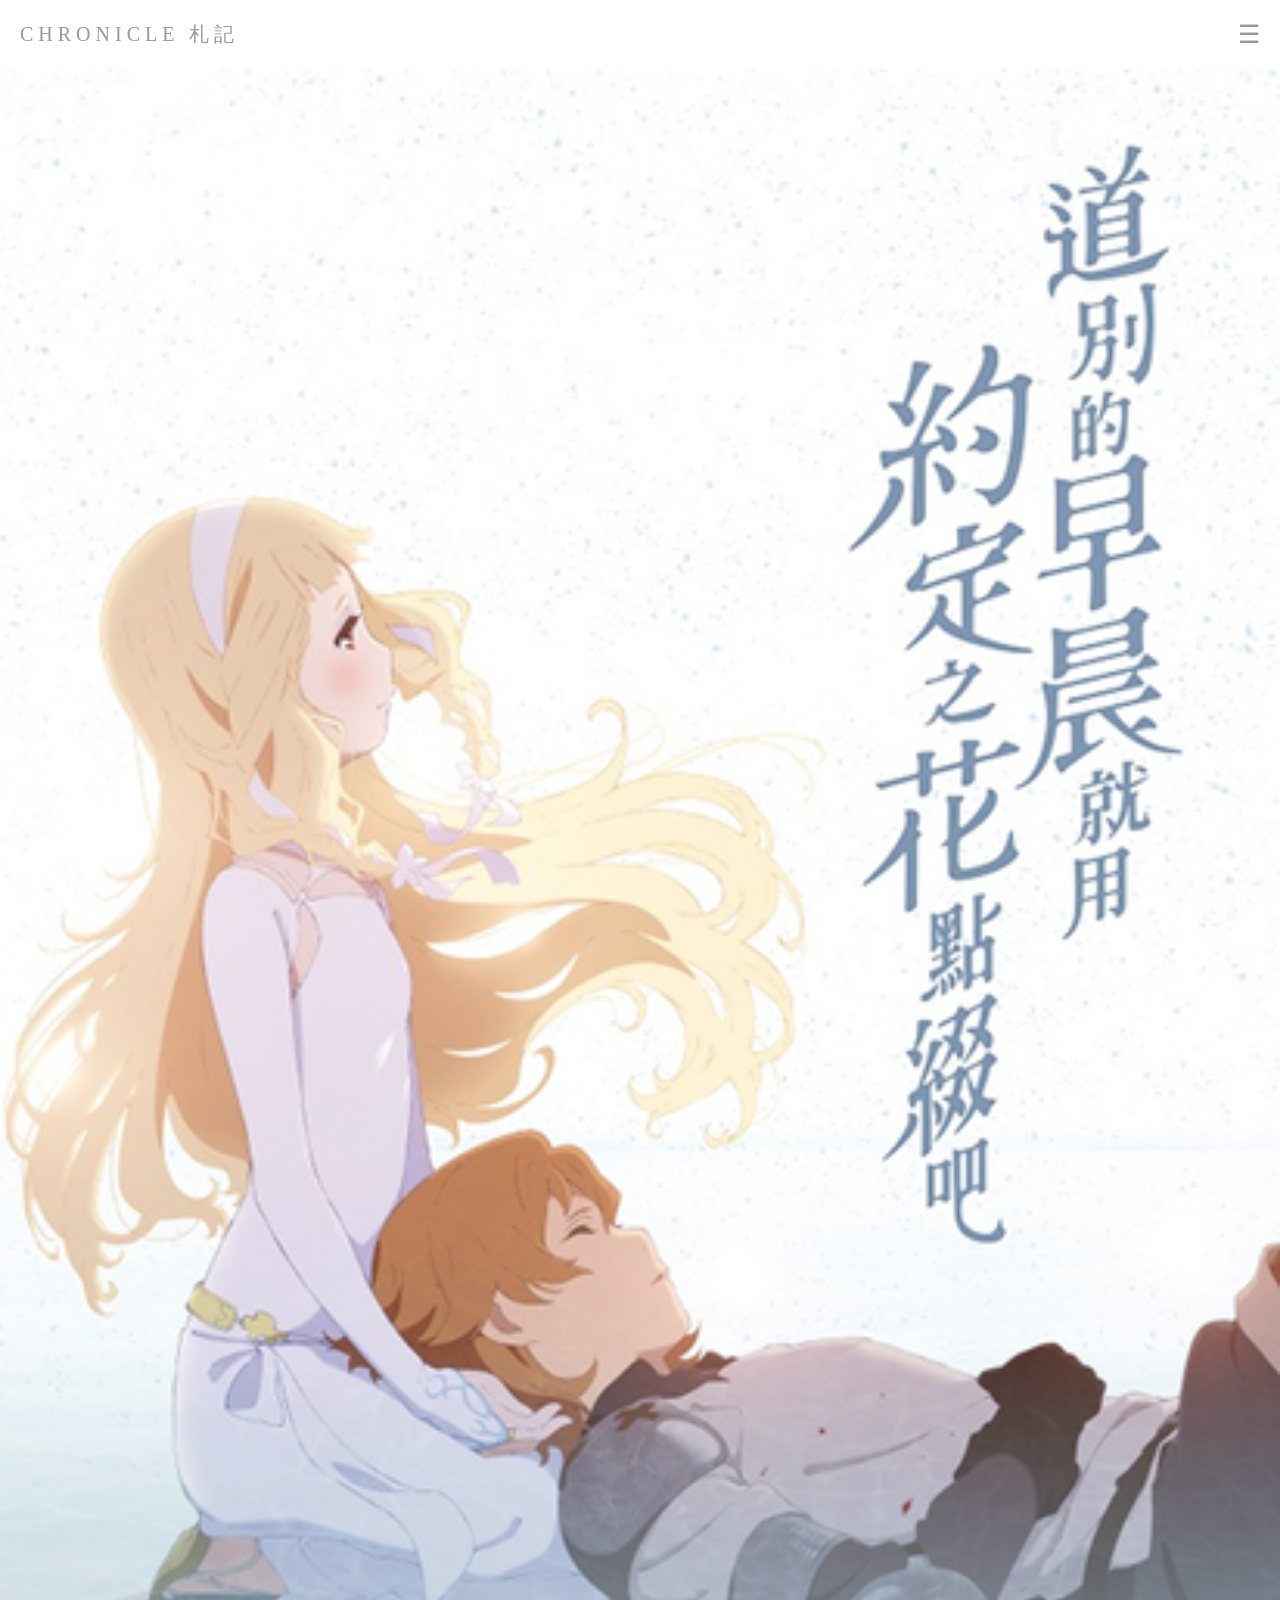
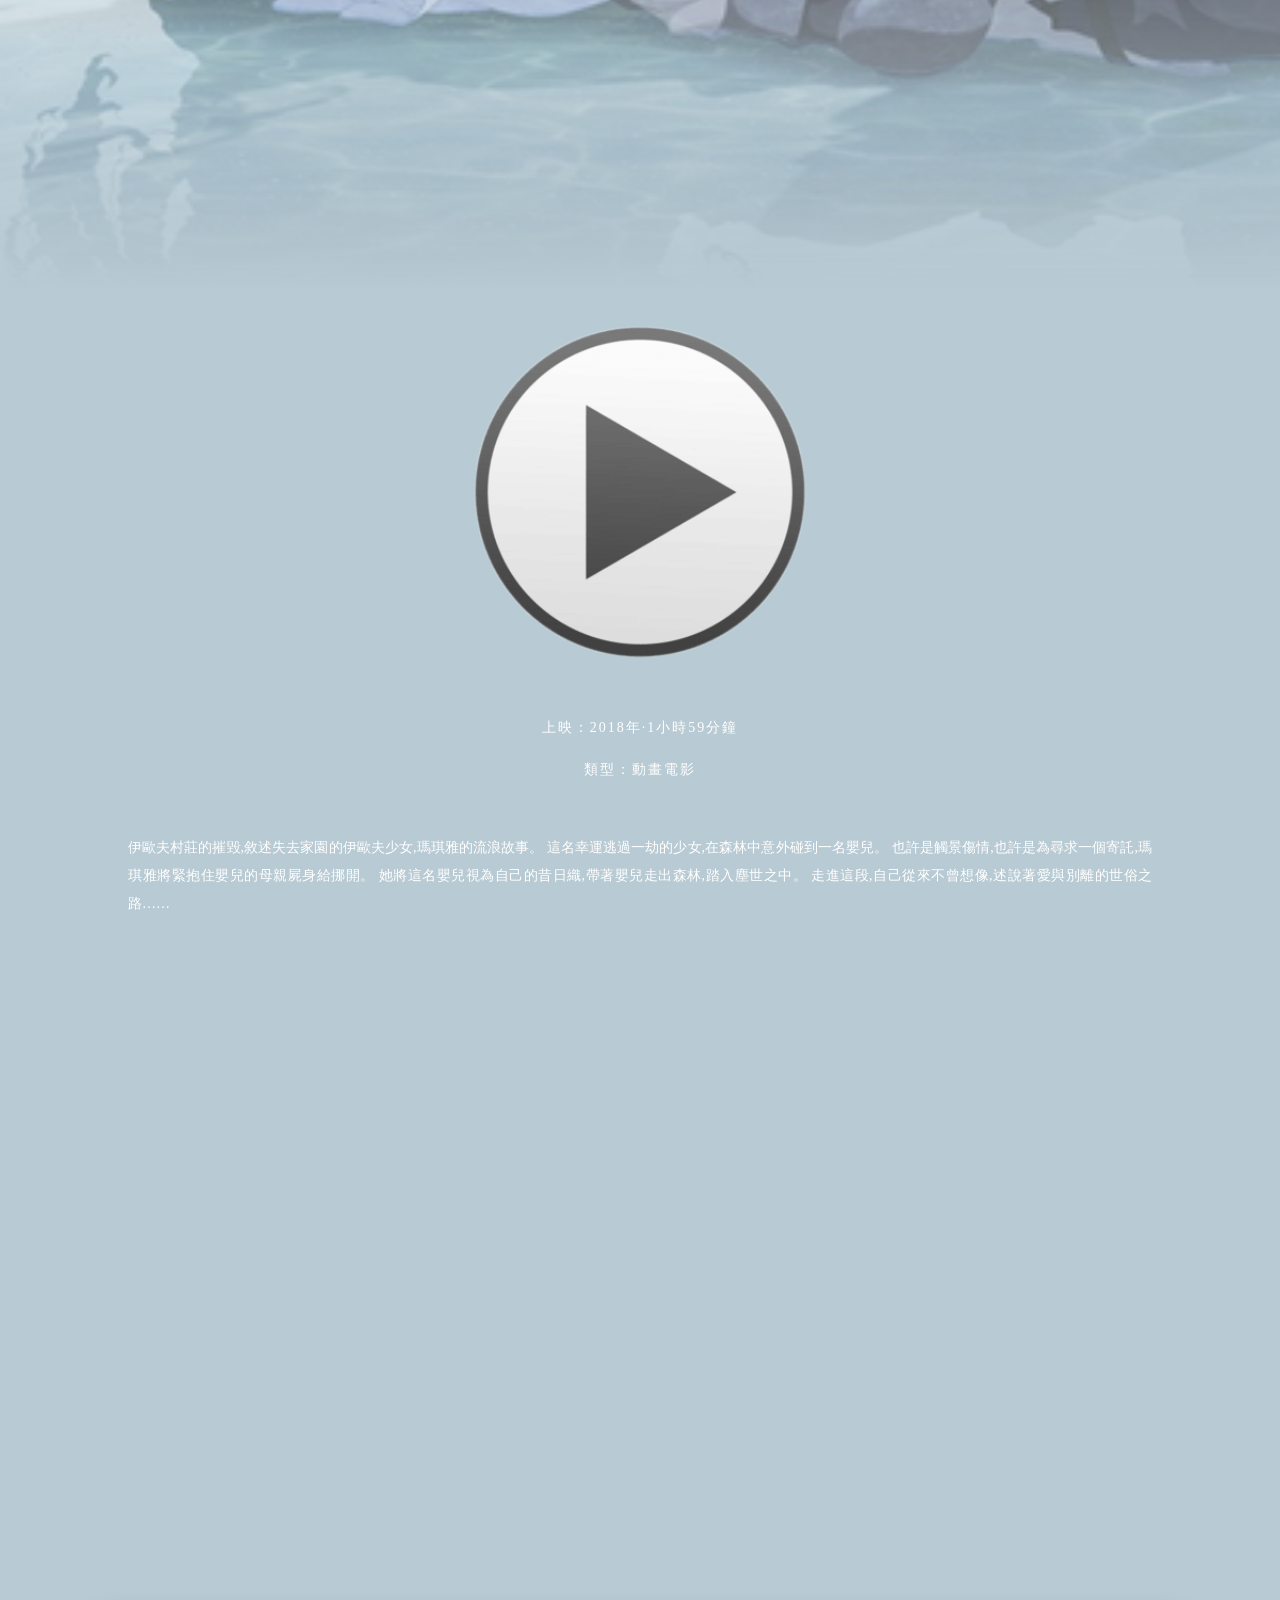
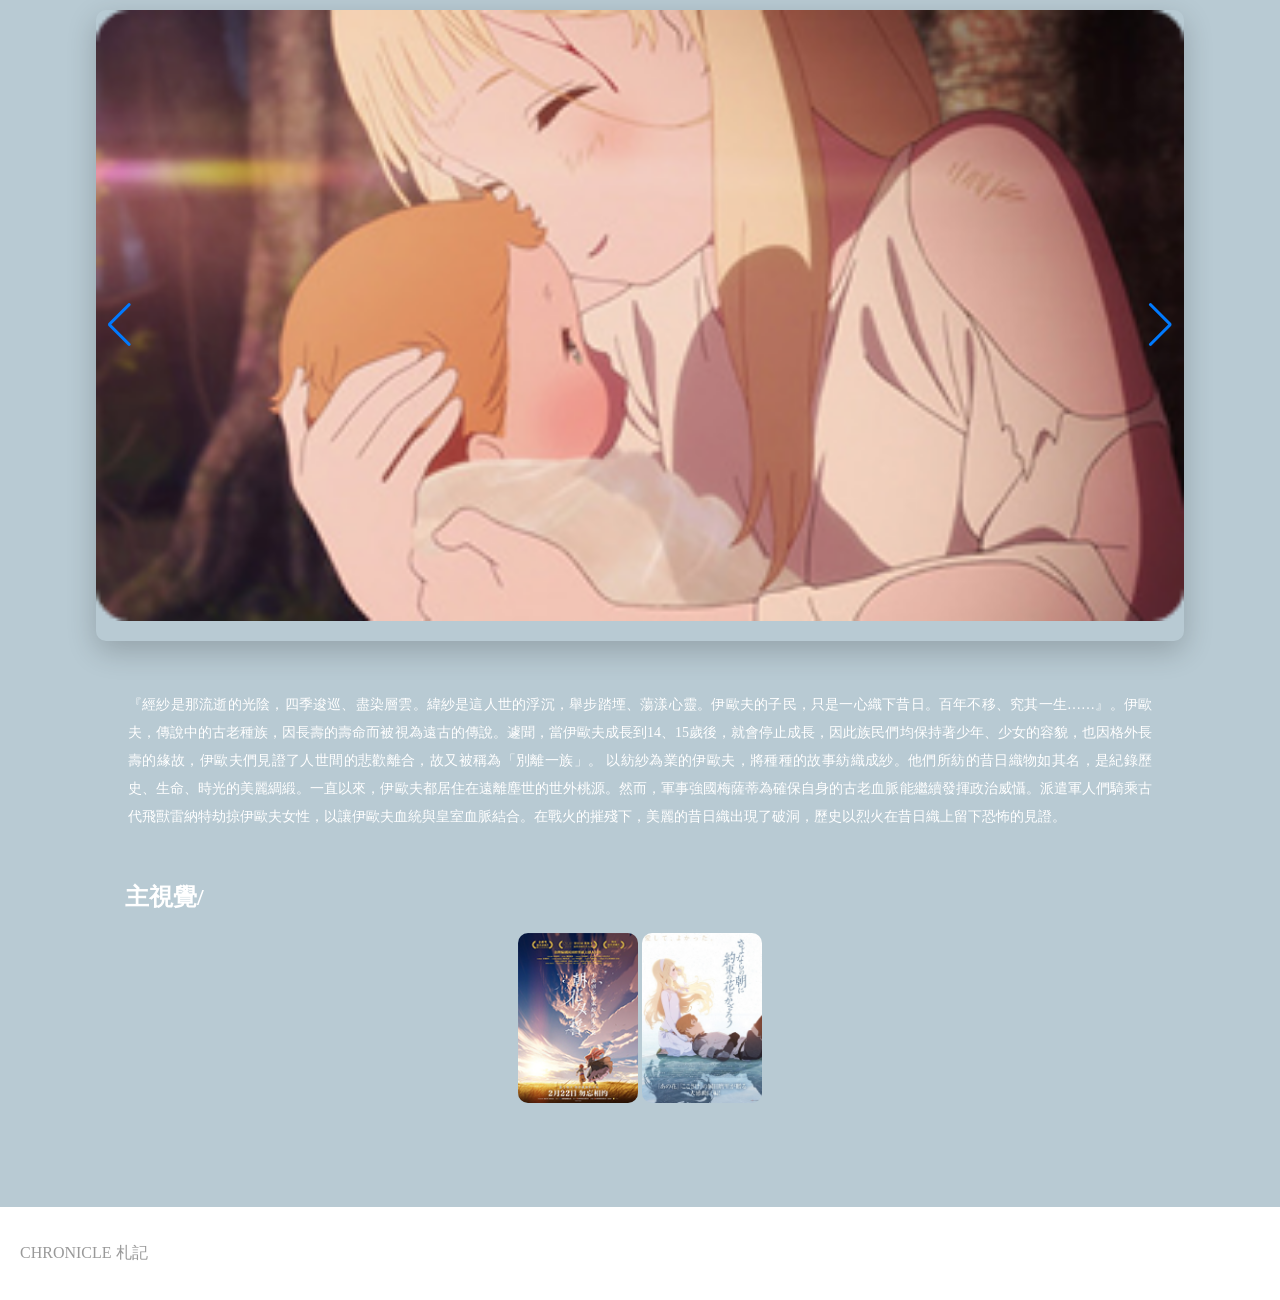
==== MAQUIA When the Promised Flower Blooms/index.html @ 0970c0bd "Add files via upload" ====
<!DOCTYPE html>
<html lang="zh-Hant">
<head>
    <meta charset="UTF-8">
    <meta name="viewport" content="width=device-width, initial-scale=1.0">
    <title>動畫作品介紹</title>

    <link rel="stylesheet" href="style.css">
    <link rel="stylesheet" href="https://cdn.jsdelivr.net/npm/swiper@11/swiper-bundle.min.css">
</head>
<body>
    <!-- 導覽列 -->
    <header>
        <div class="logo">
            CHRONICLE 札記
        </div>
        <div class="menu">
            ☰
        </div>
    </header>
    <!-- 主視覺 -->
    <section class="hero">
        <img src="images/main.png" alt="道別的早晨就用約定之花點綴吧">
    </section>
    
    <div class="video">
        <a href="https://anime1.me/7048" target="_blank"><img src="images/Video.png" alt="影片"></a>
    </div>

    <section class="info">
        <p>上映：2018年·1小時59分鐘</p>
        <p>類型：動畫電影</p>
    </section>
    <section class="story">
        <p>
            伊歐夫村莊的摧毀,敘述失去家園的伊歐夫少女,瑪琪雅的流浪故事。
            這名幸運逃過一劫的少女,在森林中意外碰到一名嬰兒。
            也許是觸景傷情,也許是為尋求一個寄託,瑪琪雅將緊抱住嬰兒的母親屍身給挪開。
            她將這名嬰兒視為自己的昔日織,帶著嬰兒走出森林,踏入塵世之中。
            走進這段,自己從來不曾想像,述說著愛與別離的世俗之路……
        </p>
    </section>
    <section class="gallery">
        <iframe class="key" src="https://www.youtube.com/embed/SV5ZGYAGAX8?si=R78CPUoXUuOw-z0N" title="YouTube video player" frameborder="0" allow="accelerometer; autoplay; clipboard-write; encrypted-media; gyroscope; picture-in-picture; web-share" referrerpolicy="strict-origin-when-cross-origin" allowfullscreen></iframe>
        <!-- <img class="normal-image" src="images/Frame 4.png"> -->

        <div class="swiper mySwiper">
            <div class="swiper-button-next"></div>
            <div class="swiper-button-prev"></div>
            <div class="swiper-wrapper">
                <div class="swiper-slide">
                    <img src="images/image.png">
                </div>
                <div class="swiper-slide">
                    <img src="images/image 2.png">
                </div>
                <div class="swiper-slide">
                    <img src="images/image 3.png">
                </div>
                <div class="swiper-slide">
                    <img src="images/image 4.png">
                </div>
            </div>
        </div>
    </section>
    <section class="story">
        <p>
            『經紗是那流逝的光陰，四季逡巡、盡染層雲。緯紗是這人世的浮沉，舉步踏堙、蕩漾心靈。伊歐夫的子民，只是一心織下昔日。百年不移、究其一生……』。伊歐夫，傳說中的古老種族，因長壽的壽命而被視為遠古的傳說。遽聞，當伊歐夫成長到14、15歲後，就會停止成長，因此族民們均保持著少年、少女的容貌，也因格外長壽的緣故，伊歐夫們見證了人世間的悲歡離合，故又被稱為「別離一族」。
            以紡紗為業的伊歐夫，將種種的故事紡織成紗。他們所紡的昔日織物如其名，是紀錄歷史、生命、時光的美麗綢緞。一直以來，伊歐夫都居住在遠離塵世的世外桃源。然而，軍事強國梅薩蒂為確保自身的古老血脈能繼續發揮政治威懾。派遣軍人們騎乘古代飛獸雷納特劫掠伊歐夫女性，以讓伊歐夫血統與皇室血脈結合。在戰火的摧殘下，美麗的昔日織出現了破洞，歷史以烈火在昔日織上留下恐怖的見證。
        </p>
    </section>
    <div class="kv">
        <h2>主視覺/</h2>
    </div>
    <section class="poster">        
        <div>
            <img src="images/image 11.png">
            <img src="images/Frame 22.png">
        </div>        
    </section>

    <footer class="footer">
        <p>CHRONICLE 札記</p>
    </footer>

    <script src="https://cdn.jsdelivr.net/npm/swiper@11/swiper-bundle.min.js"></script>
    <script>
        const swiper = new Swiper('.mySwiper', {
            loop: true,
            autoplay: {
                delay: 3000,
            },
            effect:"fade",
            navigation: {
                nextEl: '.swiper-button-next',
                prevEl: '.swiper-button-prev',
            },
        });
    </script>

</body>
</html>
---- MAQUIA When the Promised Flower Blooms/style.css ----
body{
    margin: 0;
    padding: 0px;
    background: #b8cad3;
    font-family: Microsoft JhengHei;
    color: white;

}
header{
    display: flex;
    justify-content: space-between;
    align-items: center;

    padding: 20px;

    background: white;
    color: #999;
}
.logo{
    letter-spacing: 5px;
    font-size: 20px;
}
.menu{
    font-size: 25px;
}
.hero{
    position: relative;
}
.hero img{
    width: 100%;
    display: block;
    -webkit-mask-image:linear-gradient(
        to bottom,
        rgba(0,0,0,1)70%,
        rgba(0,0,0,0)
    );

    mask-image: linear-gradient(
        to bottom,
        rgba(0,0,0,1)70%,
        rgba(0,0,0,0)
    );
}
.video img{
    width: 30%;
    margin: 10px auto;
    display: block; /* 加這行才會真的置中 */
}
.info{
    text-align: center;
    line-height: 2;
    font-size: 14px;
    letter-spacing: 2px;
    margin: 30px auto;
}
.story{
    width: 80%;
    margin: 50px auto;

    line-height: 2;
    font-size: 14px;

    text-align: justify;
}
.kv{
    padding-left: 125px;
}
.gallery{
    width: 85%;
    margin: auto;
}
.gallery img{
    width: 100%;
    border-radius: 10px;
    margin-bottom: 20px;
}
.key{
    width: 100%;
    aspect-ratio: 16 / 9;
    display: block;
    margin-bottom: 30px; /* 調整這個數值來控制間距 */
}
.swiper{
    box-shadow: 0 10px 30px rgba(0,0,0,0.2);
    width: 100%;
    border-radius: 10px;
    overflow: hidden;
}
.swiper img{
    width: 100%;
    display: block;
}
.poster{
    display: flex;
    justify-content: center;
    gap: 20px;
    margin-bottom: 100px;
}
.poster img{
    width: 120px;
    border-radius: 10px;
}
.footer{    
    padding: 20px;
    text-align: left;
    background: white;
    color: #999;
}
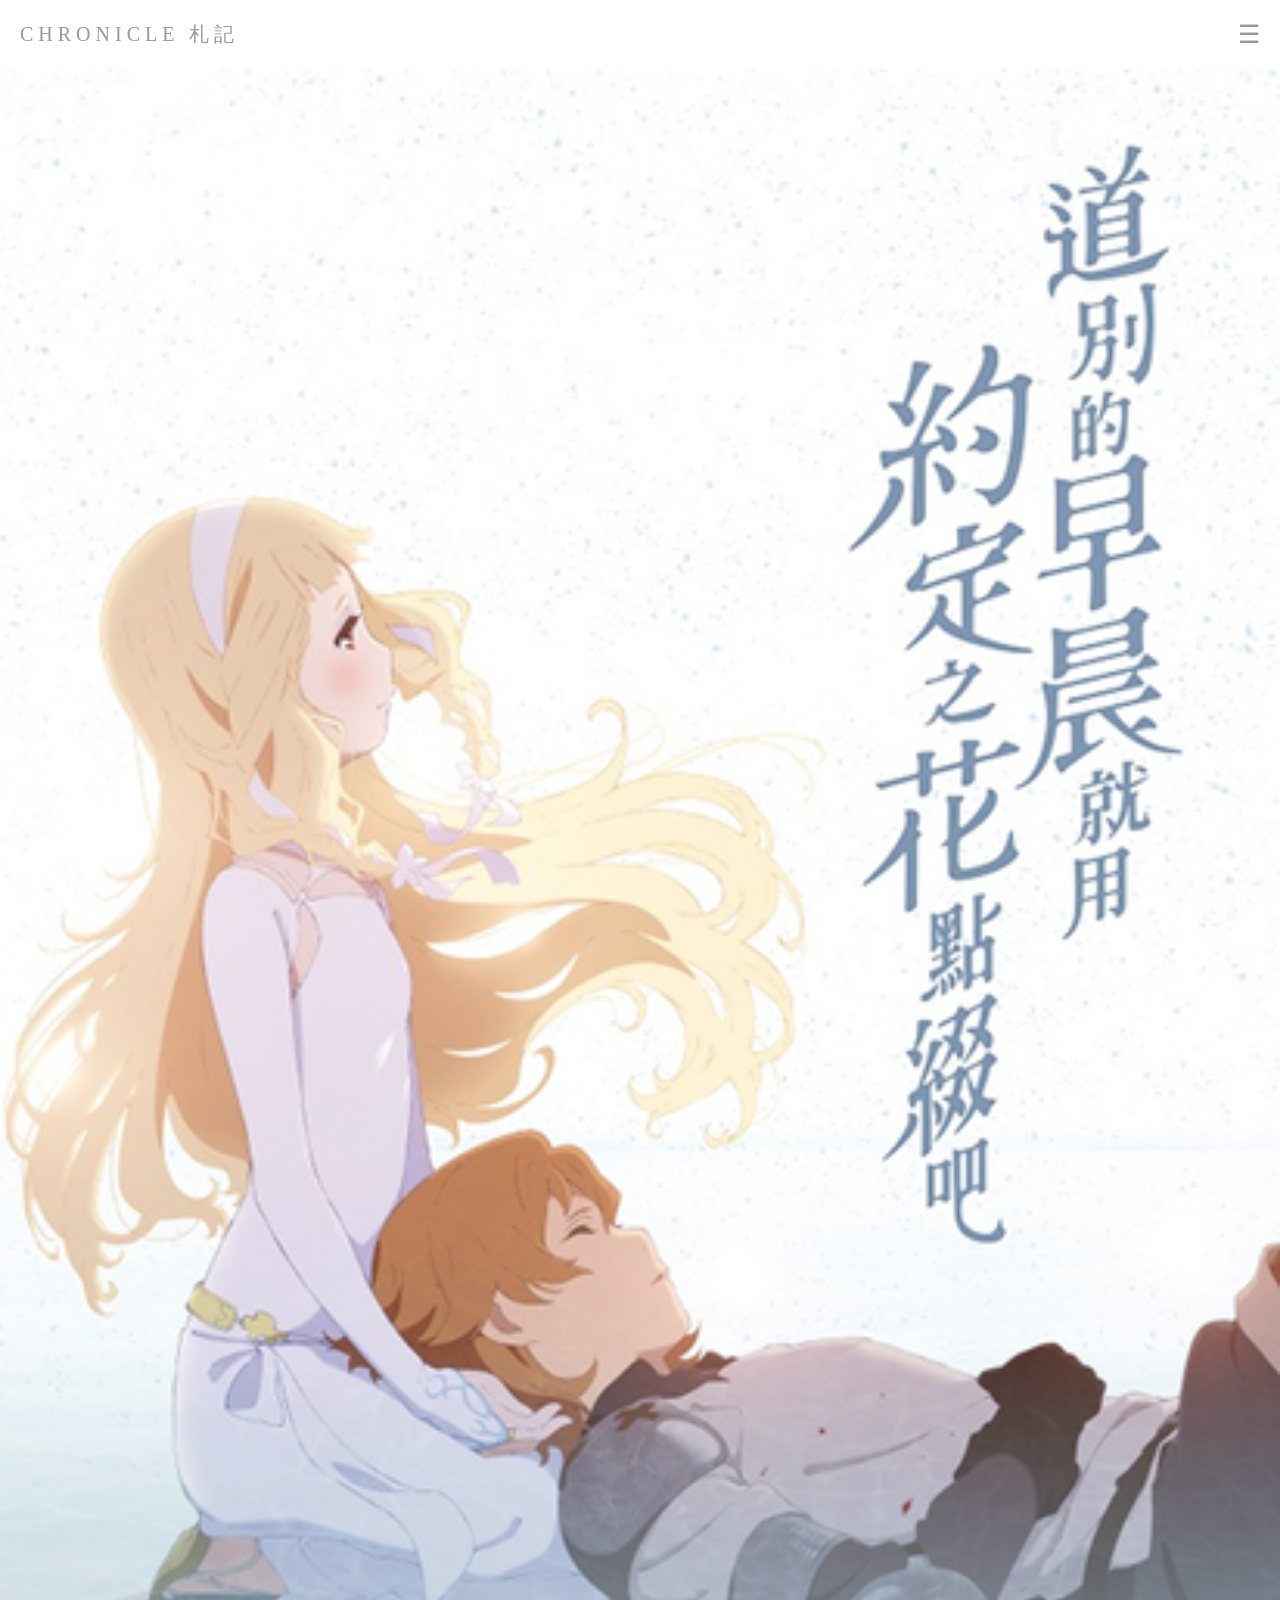
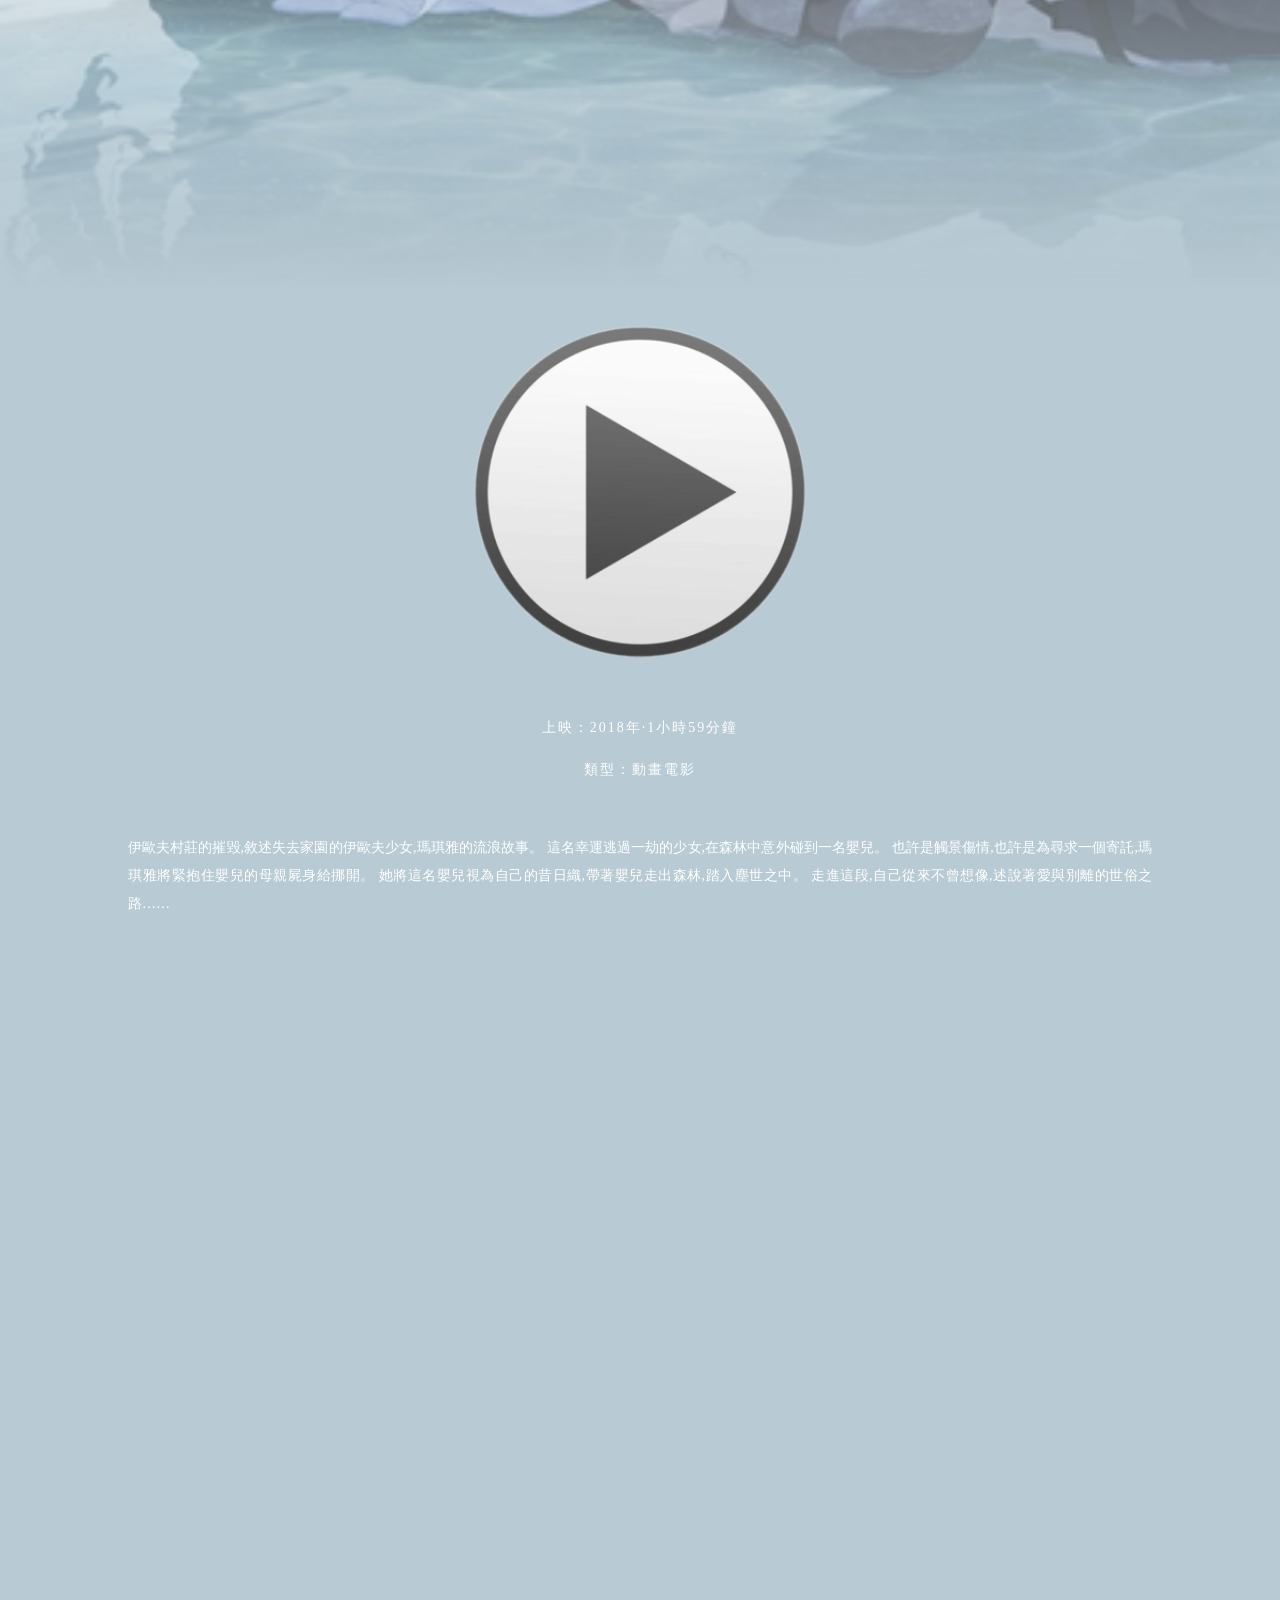
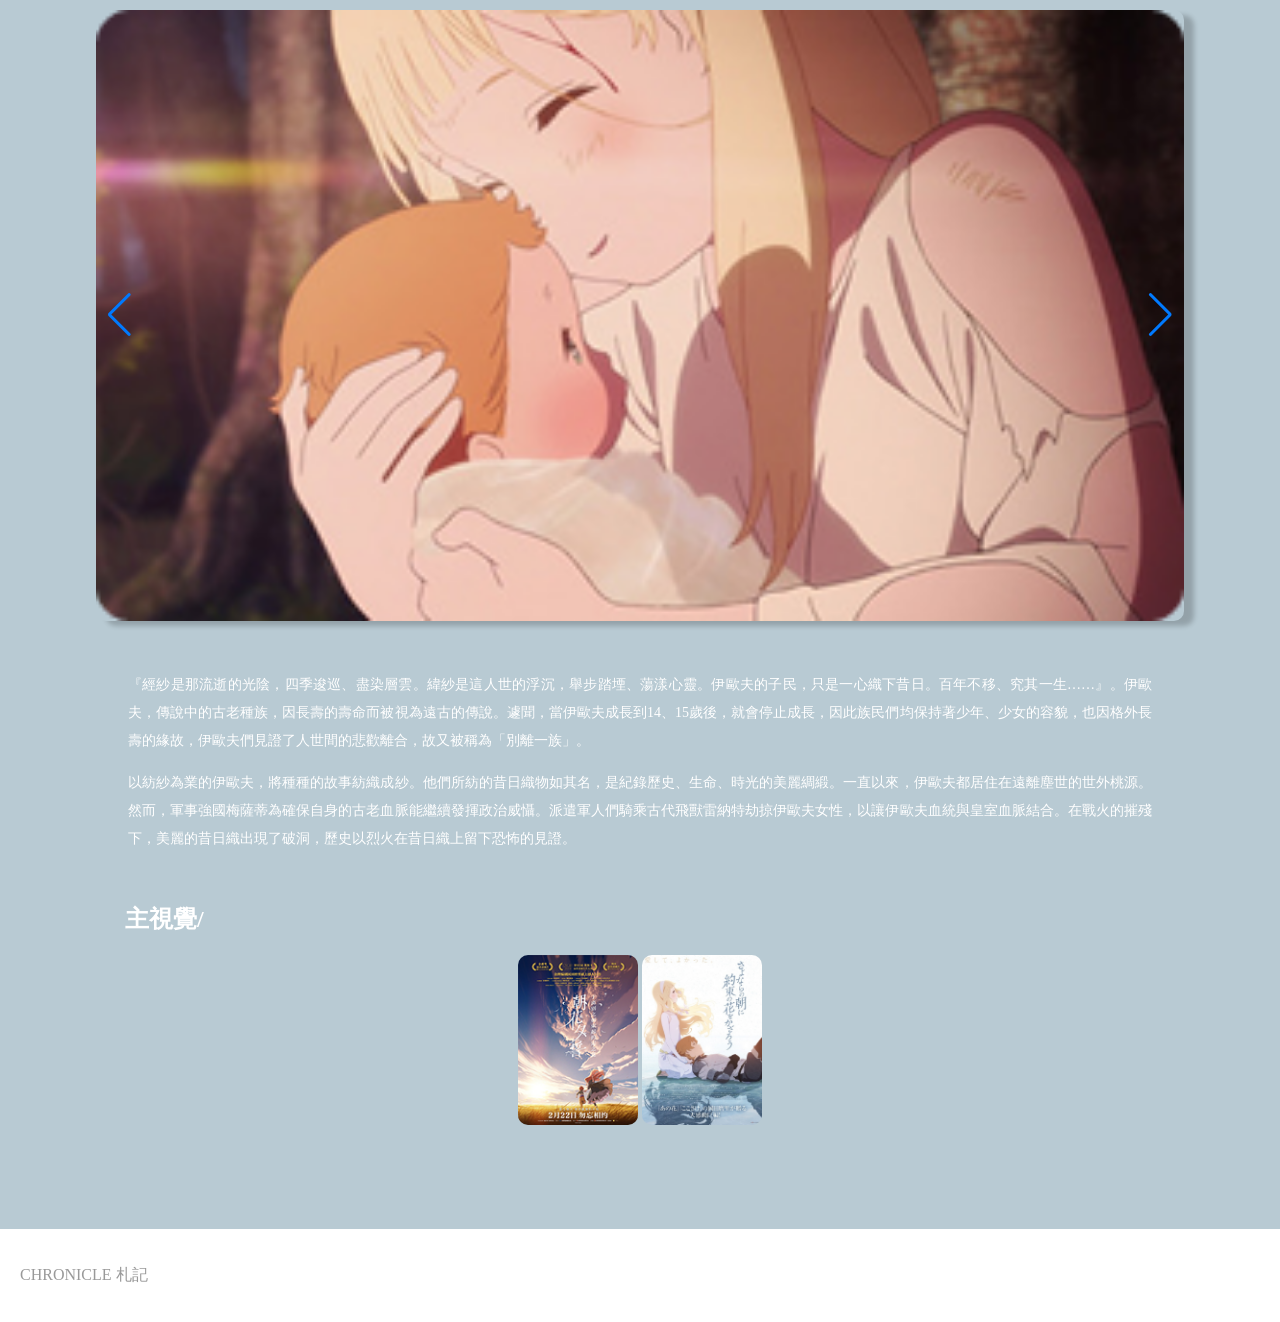
==== commit 08daebb6: "Add files via upload" ====
--- a/MAQUIA When the Promised Flower Blooms/index.html
+++ b/MAQUIA When the Promised Flower Blooms/index.html
@@ -66,6 +66,9 @@
     <section class="story">
         <p>
             『經紗是那流逝的光陰，四季逡巡、盡染層雲。緯紗是這人世的浮沉，舉步踏堙、蕩漾心靈。伊歐夫的子民，只是一心織下昔日。百年不移、究其一生……』。伊歐夫，傳說中的古老種族，因長壽的壽命而被視為遠古的傳說。遽聞，當伊歐夫成長到14、15歲後，就會停止成長，因此族民們均保持著少年、少女的容貌，也因格外長壽的緣故，伊歐夫們見證了人世間的悲歡離合，故又被稱為「別離一族」。
+            
+        </p>
+        <p>
             以紡紗為業的伊歐夫，將種種的故事紡織成紗。他們所紡的昔日織物如其名，是紀錄歷史、生命、時光的美麗綢緞。一直以來，伊歐夫都居住在遠離塵世的世外桃源。然而，軍事強國梅薩蒂為確保自身的古老血脈能繼續發揮政治威懾。派遣軍人們騎乘古代飛獸雷納特劫掠伊歐夫女性，以讓伊歐夫血統與皇室血脈結合。在戰火的摧殘下，美麗的昔日織出現了破洞，歷史以烈火在昔日織上留下恐怖的見證。
         </p>
     </section>
--- a/MAQUIA When the Promised Flower Blooms/style.css
+++ b/MAQUIA When the Promised Flower Blooms/style.css
@@ -80,15 +80,23 @@
     display: block;
     margin-bottom: 30px; /* 調整這個數值來控制間距 */
 }
-.swiper{
-    box-shadow: 0 10px 30px rgba(0,0,0,0.2);
+.swiper {
+    box-shadow: 10px 5px 5px rgba(0, 0, 0, 0.2);
     width: 100%;
     border-radius: 10px;
     overflow: hidden;
+    line-height: 0; /* ← 關鍵：消除 inline 殘留空隙 */
+    font-size: 0;   /* ← 雙保險 */
 }
-.swiper img{
+
+.swiper img {
     width: 100%;
     display: block;
+    vertical-align: top;
+    margin-bottom: 0; /* ← 加這行覆蓋掉 .gallery img 的設定 */
+}
+.swiper-slide {
+    line-height: 0;
 }
 .poster{
     display: flex;
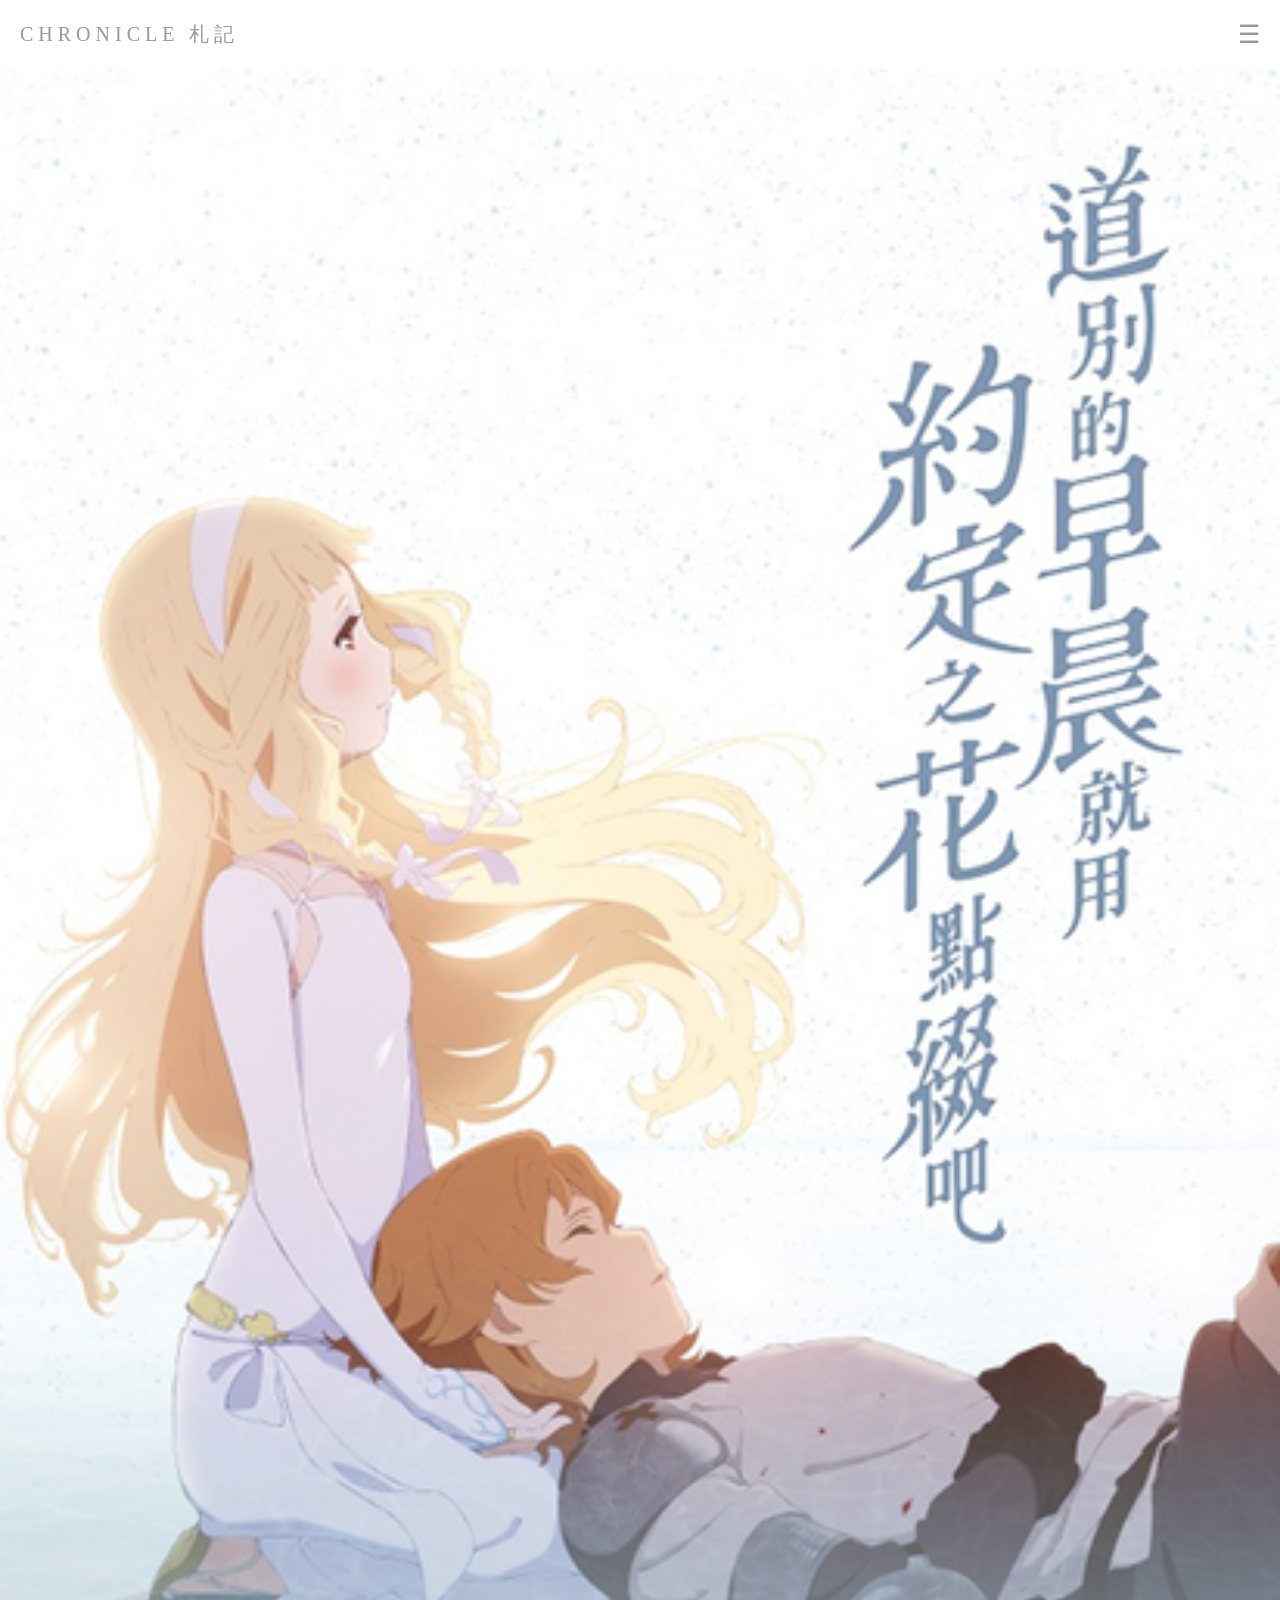
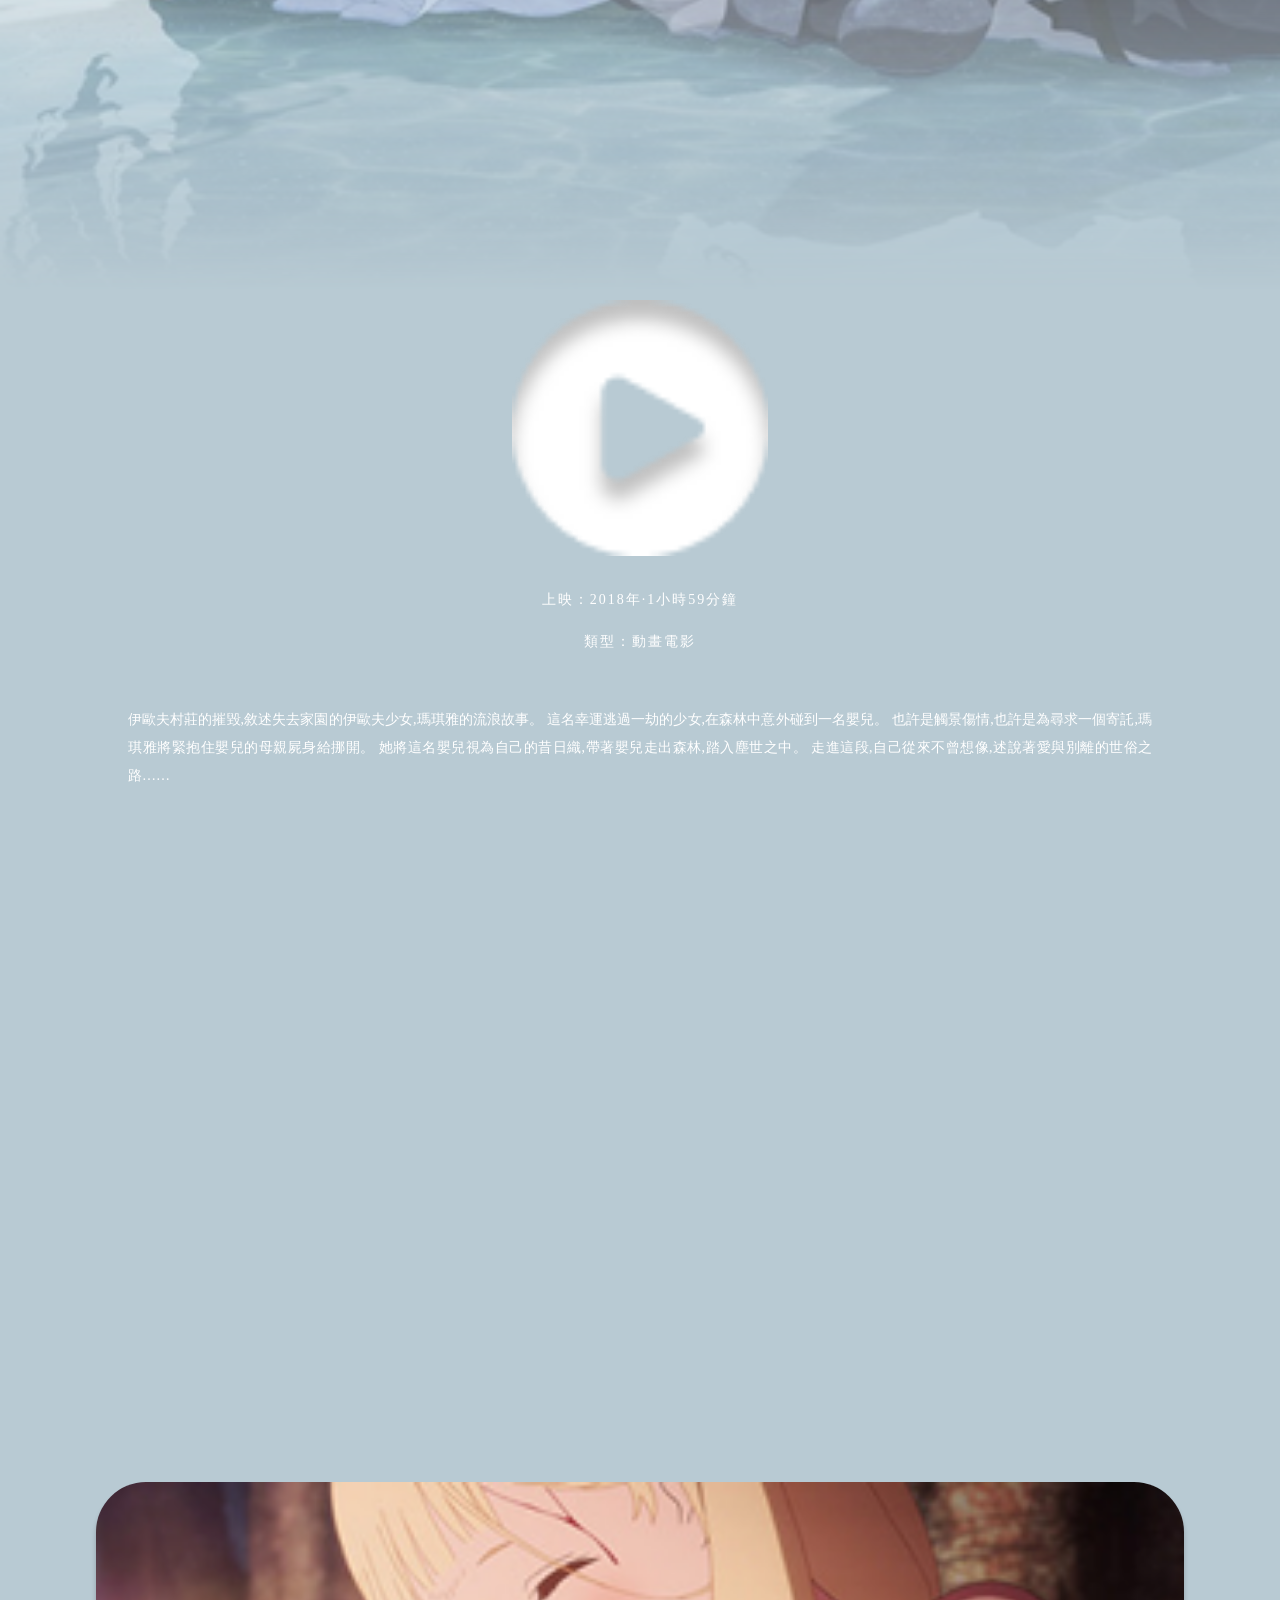
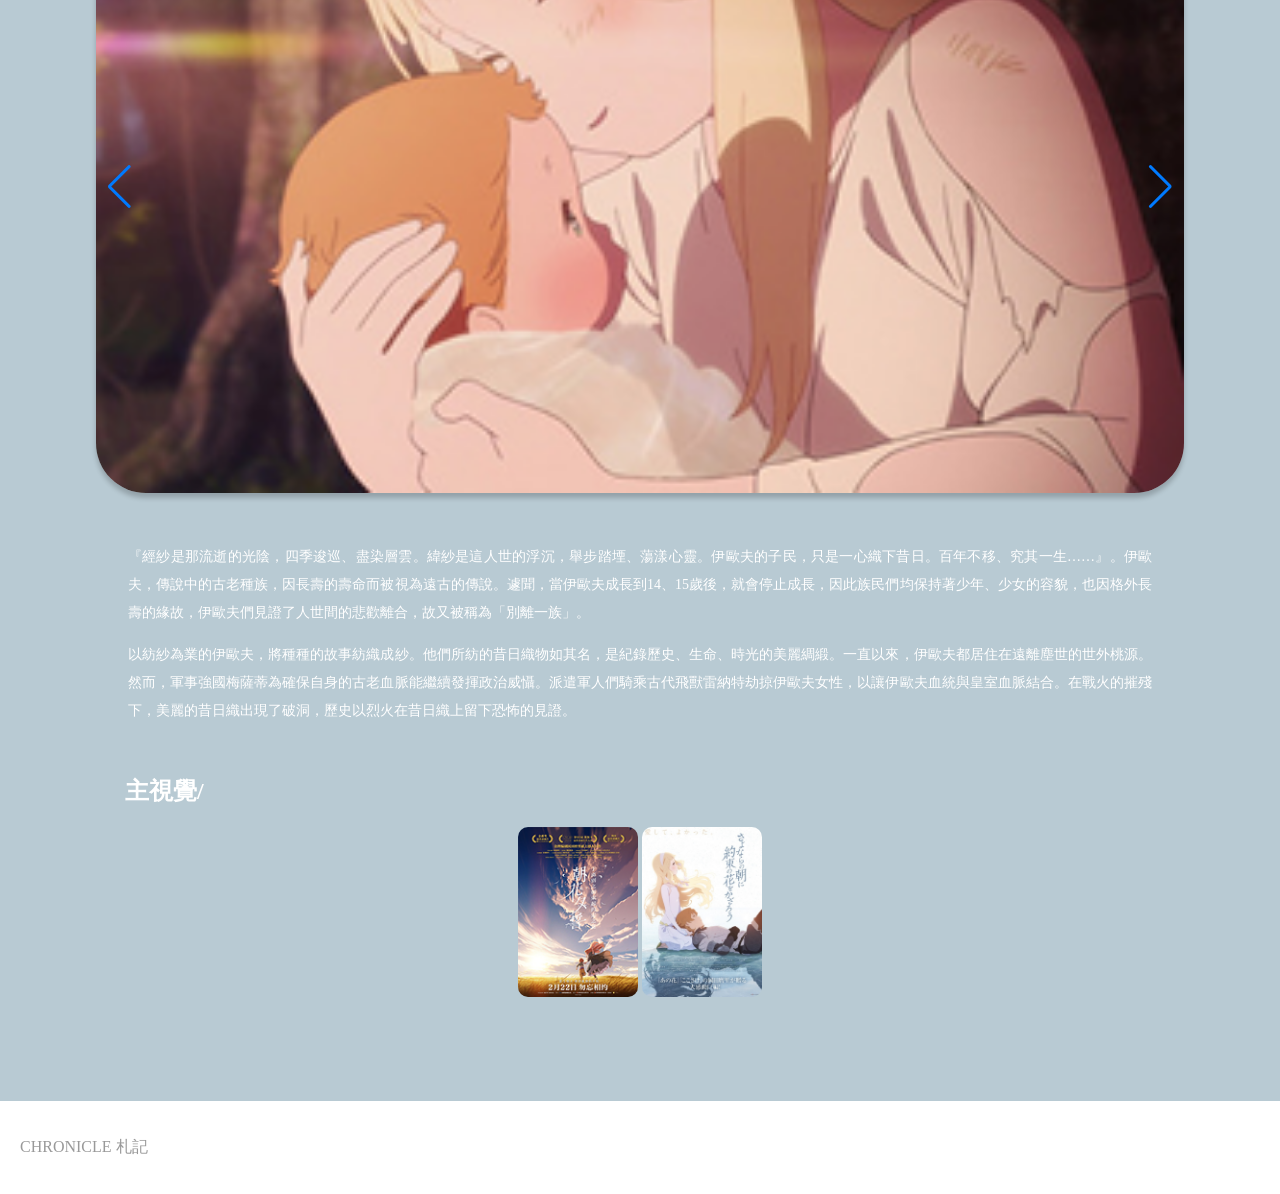
==== commit 8fb5fa04: "Add files via upload" ====
--- a/MAQUIA When the Promised Flower Blooms/index.html
+++ b/MAQUIA When the Promised Flower Blooms/index.html
@@ -24,7 +24,7 @@
     </section>
     
     <div class="video">
-        <a href="https://anime1.me/7048" target="_blank"><img src="images/Video.png" alt="影片"></a>
+        <a href="https://anime1.me/7048" target="_blank"><img src="images/Vector.png" alt="影片"></a>
     </div>
 
     <section class="info">
--- a/MAQUIA When the Promised Flower Blooms/style.css
+++ b/MAQUIA When the Promised Flower Blooms/style.css
@@ -42,7 +42,7 @@
     );
 }
 .video img{
-    width: 30%;
+    width: 20%;
     margin: 10px auto;
     display: block; /* 加這行才會真的置中 */
 }
@@ -81,9 +81,9 @@
     margin-bottom: 30px; /* 調整這個數值來控制間距 */
 }
 .swiper {
-    box-shadow: 10px 5px 5px rgba(0, 0, 0, 0.2);
+    box-shadow: 0px 5px 5px rgba(0, 0, 0, 0.2);
     width: 100%;
-    border-radius: 10px;
+    border-radius: 50px;
     overflow: hidden;
     line-height: 0; /* ← 關鍵：消除 inline 殘留空隙 */
     font-size: 0;   /* ← 雙保險 */
